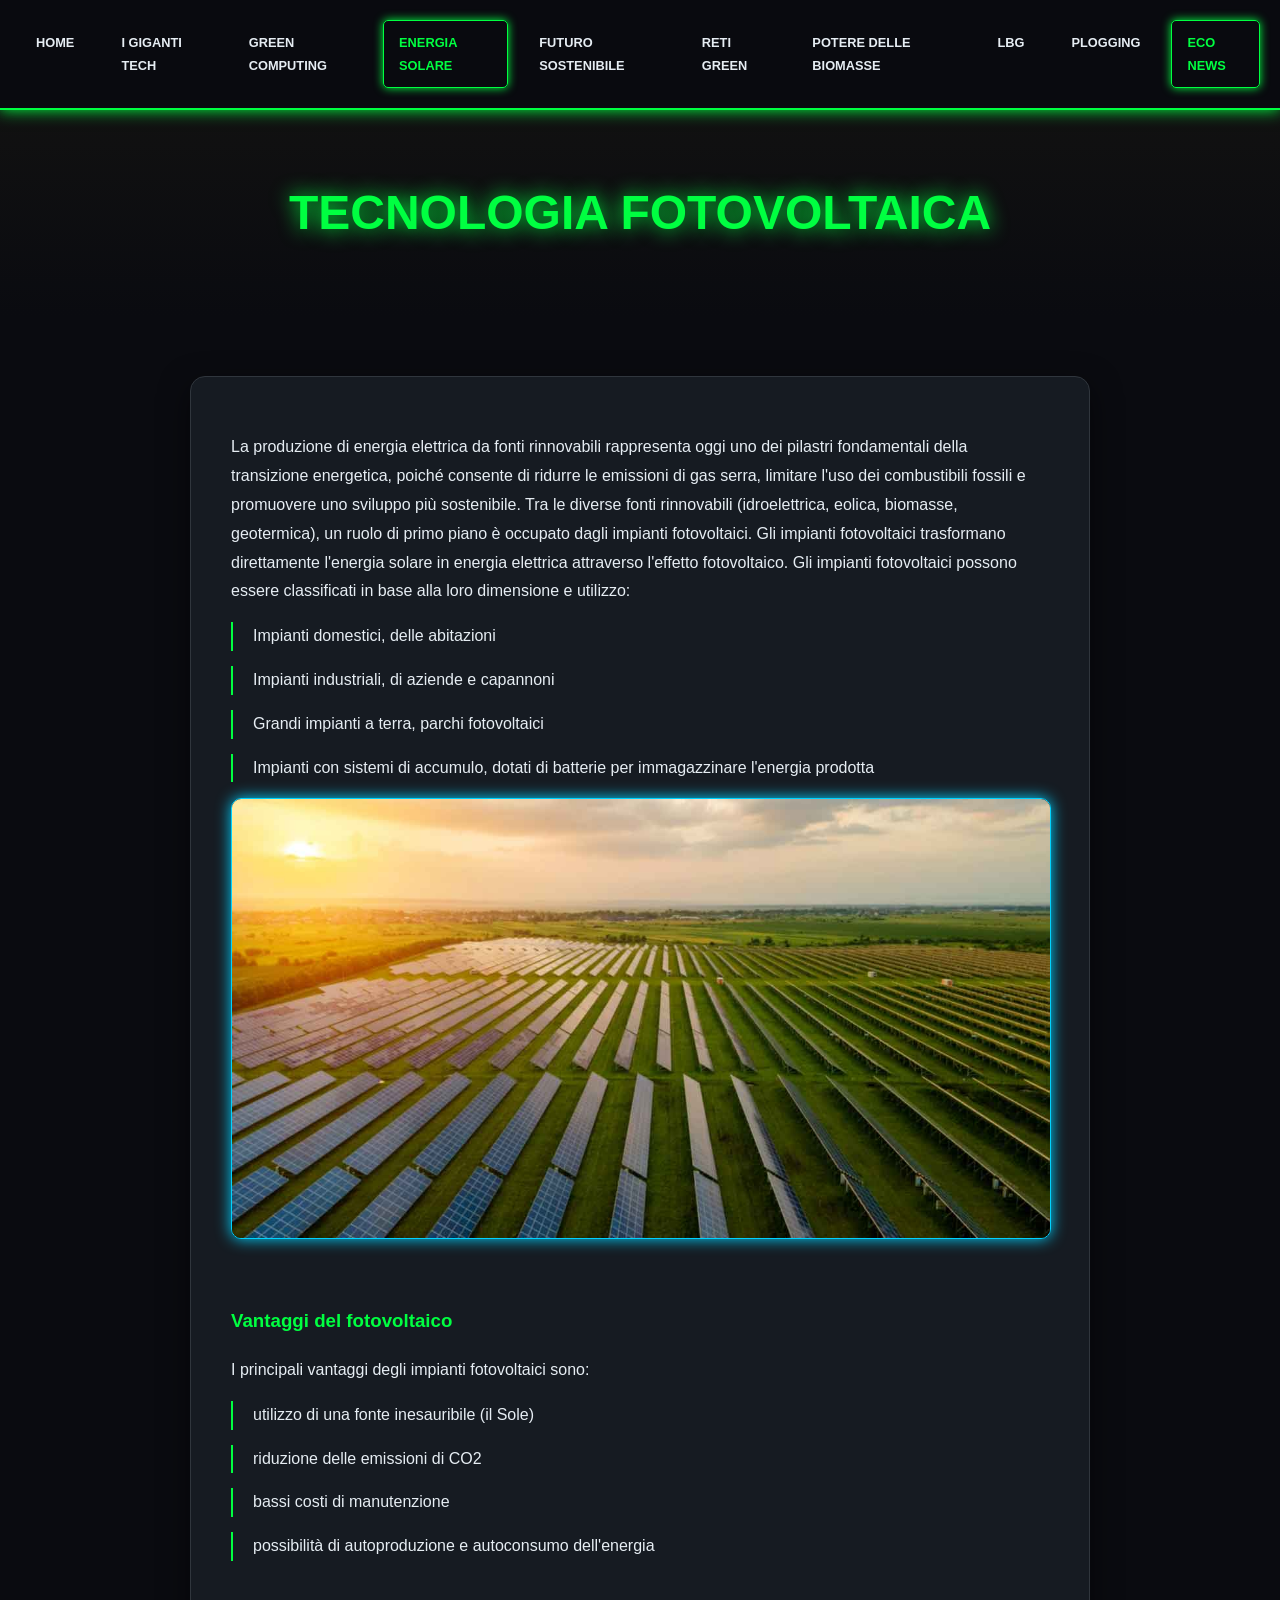
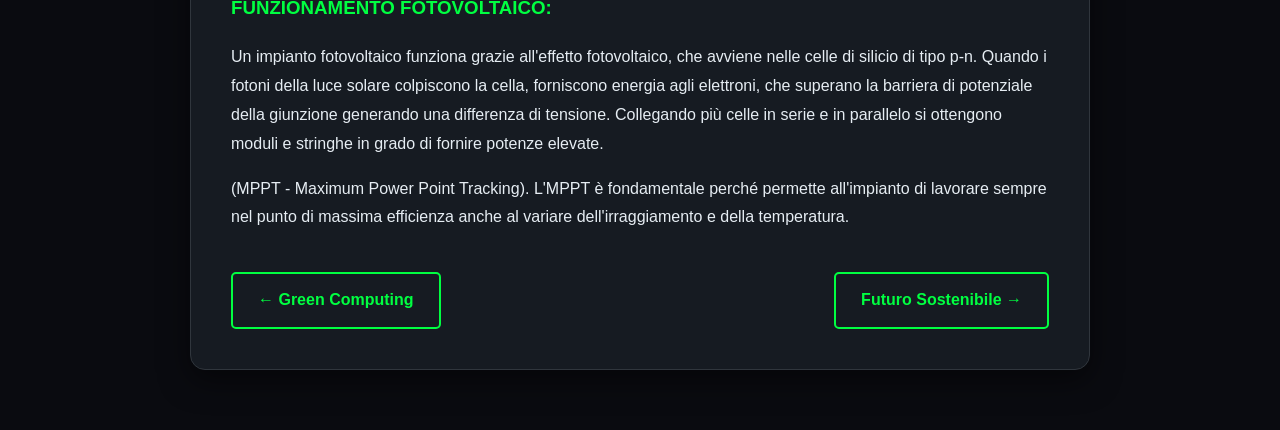
==== energia.html @ d5b0c832 "Add files via upload" ====
<!DOCTYPE html>
<html lang="it">
<head>
    <meta charset="UTF-8">
    <title>Neon Tech - Energia Solare</title>
    <link rel="stylesheet" href="style.css">
</head>
<body>
    <nav>
        <a href="index.html">Home</a>
        <a href="informatica.html">I Giganti Tech</a>
        <a href="green-computing.html">Green Computing</a>
        <a href="energia.html" class="active">Energia Solare</a>
        <a href="agenda2030.html">Futuro Sostenibile</a>
        <a href="reti.html">Reti Green</a>
        <a href="biomasse.html">Potere delle Biomasse</a>
        <a href="lbg.html">LBG</a>
         <a href="plogging.html">Plogging</a>
         <a href="giornale.html" class="active">Eco News</a>
    </nav>
    <header><h1>TECNOLOGIA FOTOVOLTAICA</h1></header>
    <div class="container">
        <div class="card">

            <p>La produzione di energia elettrica da fonti rinnovabili rappresenta oggi uno dei pilastri fondamentali della transizione energetica, poiché consente di ridurre le emissioni di gas serra, limitare l'uso dei combustibili fossili e promuovere uno sviluppo più sostenibile. Tra le diverse fonti rinnovabili (idroelettrica, eolica, biomasse, geotermica), un ruolo di primo piano è occupato dagli impianti fotovoltaici. Gli impianti fotovoltaici trasformano direttamente l'energia solare in energia elettrica attraverso l'effetto fotovoltaico. Gli impianti fotovoltaici possono essere classificati in base alla loro dimensione e utilizzo:</p>
            <ul>
                <li>Impianti domestici, delle abitazioni</li>
                <li>Impianti industriali, di aziende e capannoni</li>
                <li>Grandi impianti a terra, parchi fotovoltaici</li>
                <li>Impianti con sistemi di accumulo, dotati di batterie per immagazzinare l'energia prodotta</li>
            </ul>
            <img src="Energia-fotovoltaica.jpg" alt="Pannelli Fotovoltaici" style="width:100%; border-radius:10px; border: 1px solid var(--neon-blue); margin-bottom: 25px; box-shadow: 0 0 15px var(--neon-blue);">
            <h3>Vantaggi del fotovoltaico</h3>
            <p>I principali vantaggi degli impianti fotovoltaici sono:</p>
            <ul>
                <li>utilizzo di una fonte inesauribile (il Sole)</li>
                <li>riduzione delle emissioni di CO2</li>
                <li>bassi costi di manutenzione</li>
                <li>possibilità di autoproduzione e autoconsumo dell'energia</li>
            </ul>
            <h3>FUNZIONAMENTO FOTOVOLTAICO:</h3>
            <p>Un impianto fotovoltaico funziona grazie all'effetto fotovoltaico, che avviene nelle celle di silicio di tipo p-n. Quando i fotoni della luce solare colpiscono la cella, forniscono energia agli elettroni, che superano la barriera di potenziale della giunzione generando una differenza di tensione. Collegando più celle in serie e in parallelo si ottengono moduli e stringhe in grado di fornire potenze elevate.</p>
            <p>(MPPT - Maximum Power Point Tracking). L'MPPT è fondamentale perché permette all'impianto di lavorare sempre nel punto di massima efficienza anche al variare dell'irraggiamento e della temperatura.</p>
            <div class="pagination"><a href="green-computing.html" class="btn">← Green Computing</a><a href="agenda2030.html" class="btn">Futuro Sostenibile →</a></div>
        </div>
    </div>
</body>
</html>
---- style.css ----
:root {
    --bg-dark: #0a0b10;
    --card-bg: #161b22;
    --neon-green: #00ff41; /* Verde Matrix/Neon */
    --neon-blue: #00d2ff;
    --text-color: #e6edf3;
}

body {
    font-family: 'Segoe UI', Roboto, sans-serif;
    background-color: var(--bg-dark);
    color: var(--text-color);
    margin: 0;
    line-height: 1.8;
}

/* NAVBAR NEON */
nav {
    background: rgba(10, 11, 16, 0.95);
    padding: 20px;
    display: flex;
    justify-content: center;
    gap: 15px;
    position: sticky;
    top: 0;
    border-bottom: 2px solid var(--neon-green);
    box-shadow: 0 0 15px var(--neon-green);
    z-index: 1000;
}

nav a {
    text-decoration: none;
    color: var(--text-color);
    font-weight: bold;
    padding: 10px 15px;
    border: 1px solid transparent;
    transition: 0.3s;
    text-transform: uppercase;
    font-size: 0.8rem;
}

nav a:hover, nav a.active {
    color: var(--neon-green);
    border: 1px solid var(--neon-green);
    box-shadow: 0 0 10px var(--neon-green);
    border-radius: 5px;
}

/* HEADER */
header {
    text-align: center;
    padding: 60px 20px;
    background: linear-gradient(to bottom, #111, var(--bg-dark));
}

header h1 {
    font-size: 3rem;
    color: var(--neon-green);
    text-shadow: 0 0 20px var(--neon-green);
    margin: 0;
}

/* CARD EFFETTO NEON */
.container { max-width: 900px; margin: 40px auto; padding: 20px; }

.card {
    background: var(--card-bg);
    padding: 40px;
    border-radius: 15px;
    border: 1px solid #30363d;
    box-shadow: 0 10px 30px rgba(0,0,0,0.5);
    transition: 0.4s;
}

.card:hover {
    border-color: var(--neon-green);
    box-shadow: 0 0 20px rgba(0, 255, 65, 0.2);
}

h2 { color: var(--neon-blue); text-shadow: 0 0 10px var(--neon-blue); border-bottom: 1px solid #30363d; padding-bottom: 10px; }
h3 { color: var(--neon-green); margin-top: 30px; }

strong { color: var(--neon-green); }

/* LISTE */
ul { list-style: none; padding: 0; }
li { margin-bottom: 15px; padding-left: 20px; border-left: 2px solid var(--neon-green); }

/* BOTTONI */
.pagination { display: flex; justify-content: space-between; margin-top: 40px; }
.btn {
    border: 2px solid var(--neon-green);
    color: var(--neon-green);
    padding: 12px 25px;
    text-decoration: none;
    font-weight: bold;
    border-radius: 5px;
    transition: 0.3s;
}

.btn:hover {
    background: var(--neon-green);
    color: var(--bg-dark);
    box-shadow: 0 0 20px var(--neon-green);
}
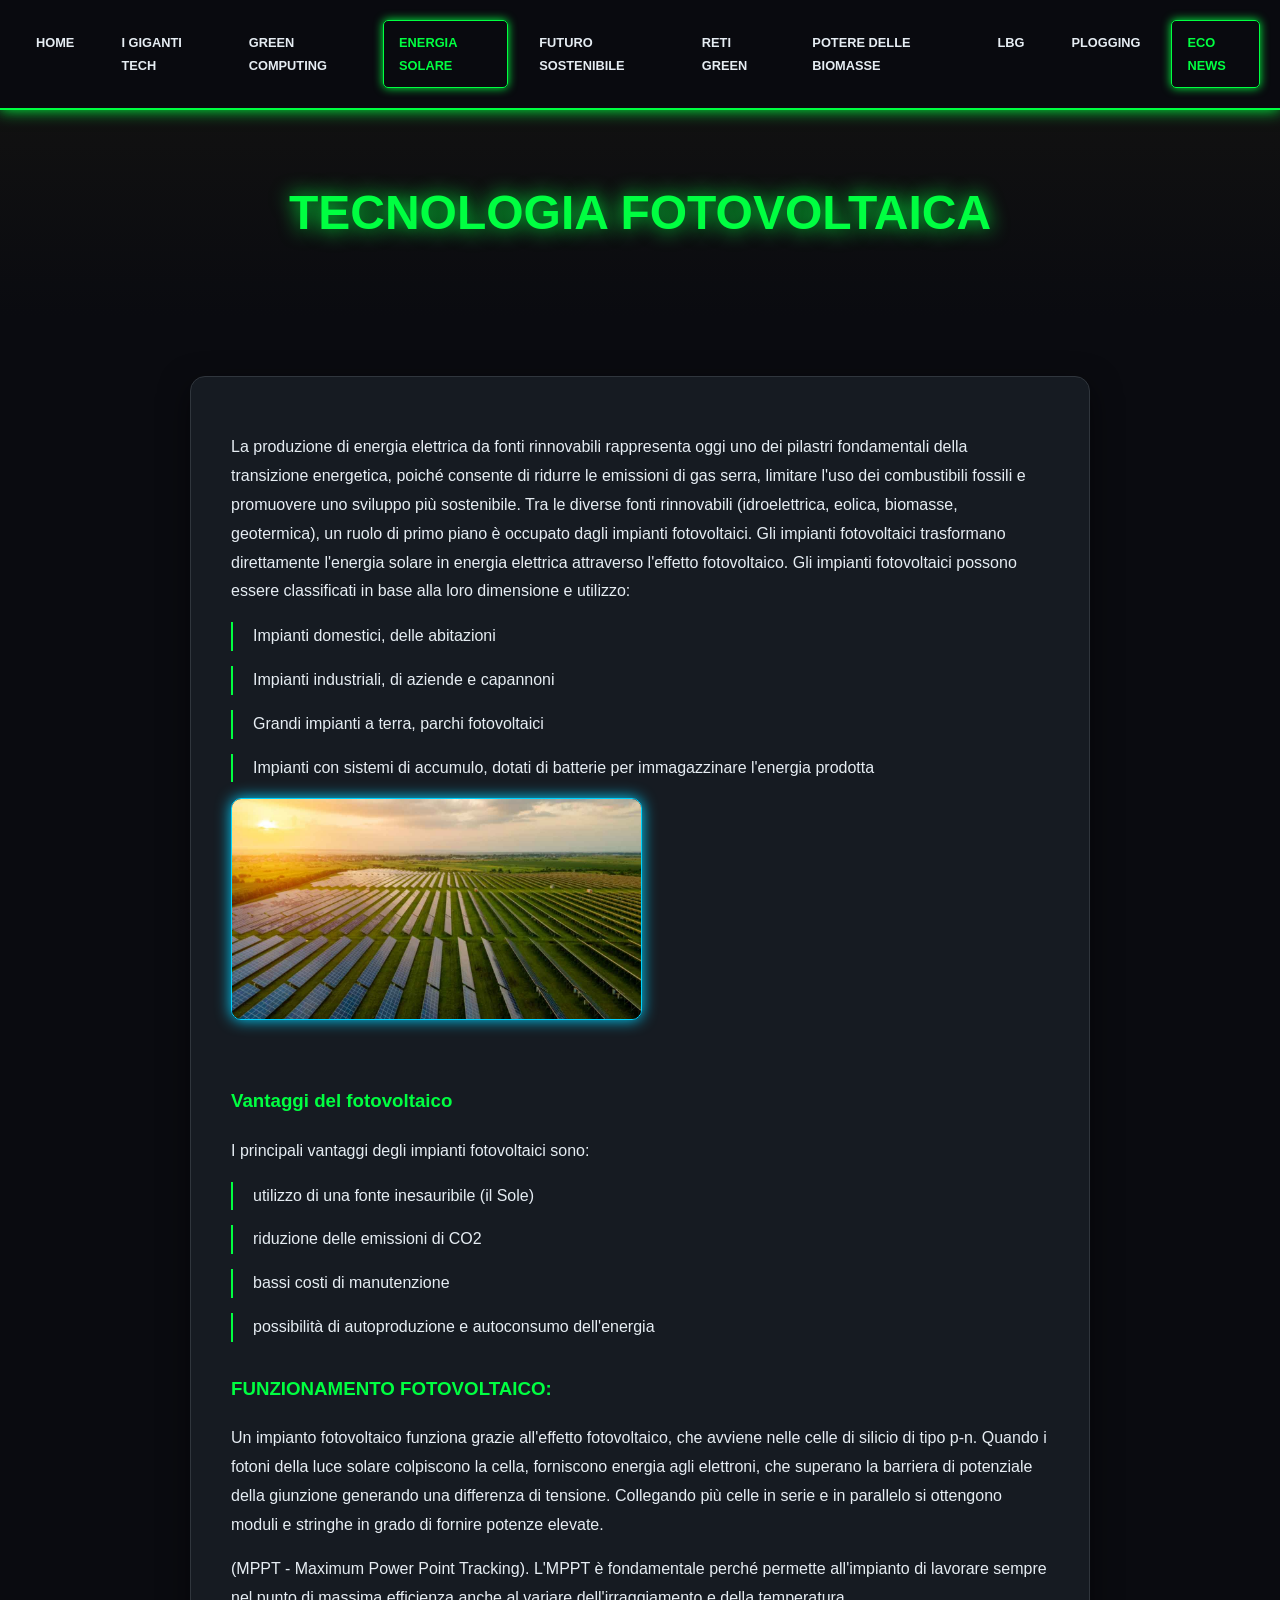
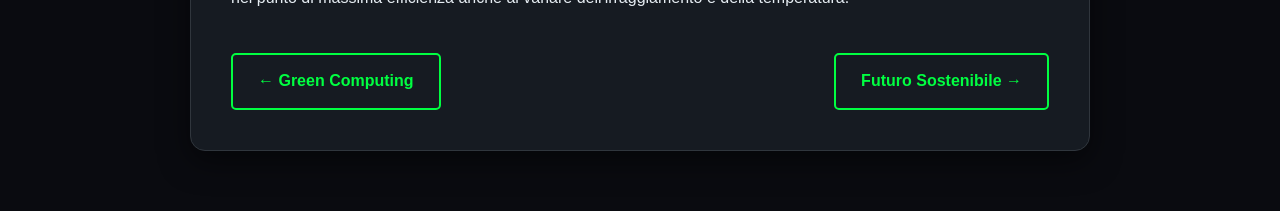
==== commit c0ef5102: "Update energia.html" ====
--- a/energia.html
+++ b/energia.html
@@ -29,7 +29,7 @@
                 <li>Grandi impianti a terra, parchi fotovoltaici</li>
                 <li>Impianti con sistemi di accumulo, dotati di batterie per immagazzinare l'energia prodotta</li>
             </ul>
-            <img src="Energia-fotovoltaica.jpg" alt="Pannelli Fotovoltaici" style="width:100%; border-radius:10px; border: 1px solid var(--neon-blue); margin-bottom: 25px; box-shadow: 0 0 15px var(--neon-blue);">
+            <img src="Energia-fotovoltaica.jpg" alt="Pannelli Fotovoltaici" style="width:50%; border-radius:10px; border: 1px solid var(--neon-blue); margin-bottom: 25px; box-shadow: 0 0 15px var(--neon-blue);">
             <h3>Vantaggi del fotovoltaico</h3>
             <p>I principali vantaggi degli impianti fotovoltaici sono:</p>
             <ul>
@@ -45,4 +45,4 @@
         </div>
     </div>
 </body>
-</html>+</html>
